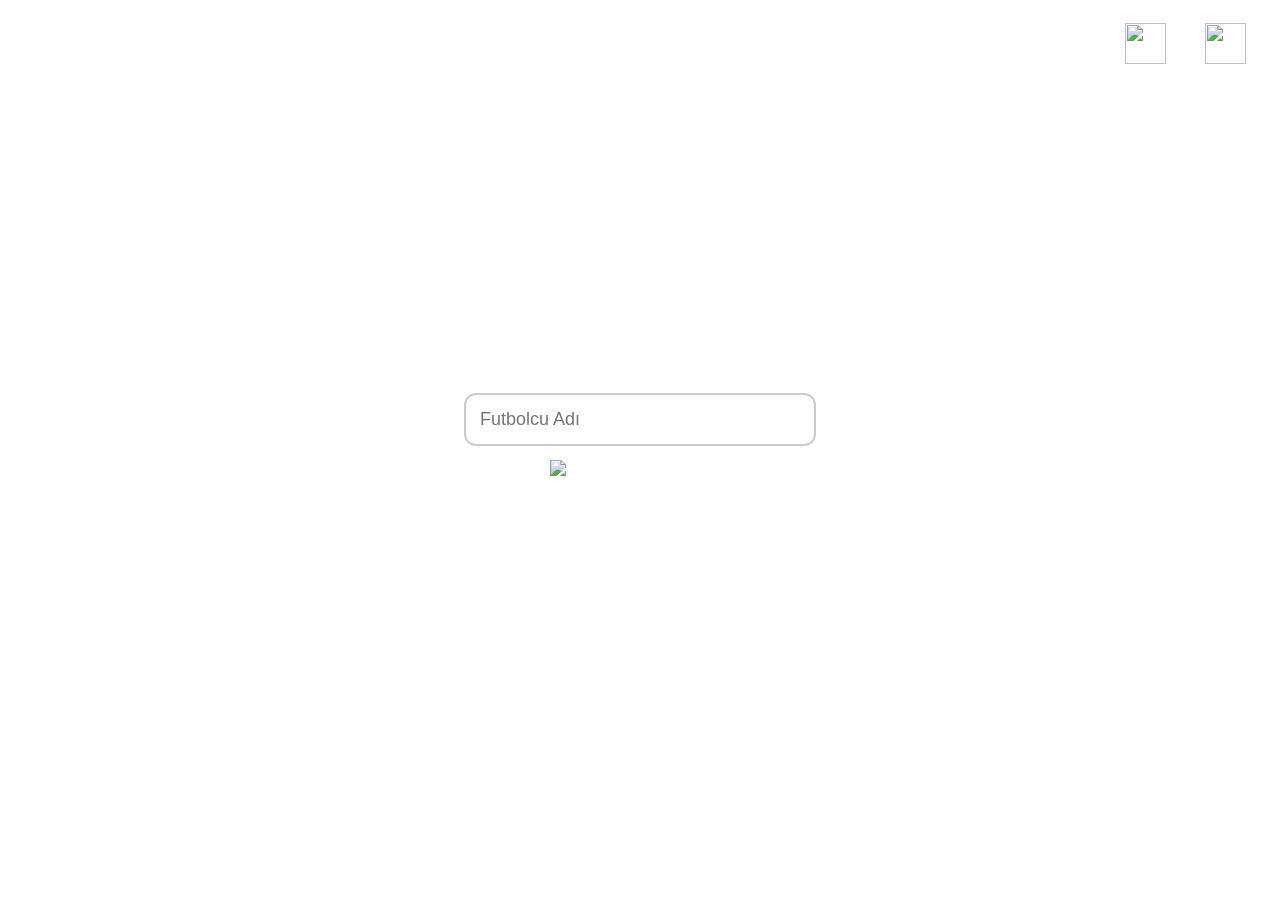
==== index.html @ 6cbde175 "Update index.html" ====
<!doctype html>
<html lang="tr">
<head>
<meta charset="utf-8">
<meta name="viewport" content="width=device-width, initial-scale=1, user-scalable=no">
<title>Futbolcu Ol</title>

<style>
html, body {
  margin: 0;
  width: 100%;
  height: 100%;
  overflow: hidden;
  touch-action: none;
  font-family: system-ui, -apple-system, Segoe UI, Roboto, Arial, sans-serif;
}

body {
  background: url("bg.png") center/cover no-repeat;
}

/* NPC seçimi (sağ üst) */
.npc-select {
  position: fixed;
  top: 14px;
  right: 14px;
  display: flex;
  gap: 10px;
  z-index: 10;
}

.npc {
  width: 64px;
  height: 64px;
  border-radius: 14px;
  background: rgba(255,255,255,0.9);
  display: flex;
  align-items: center;
  justify-content: center;
  cursor: pointer;
  border: 3px solid transparent;
}

.npc.selected {
  border-color: #2ecc71;
}

.npc img {
  width: 80%;
  height: 80%;
  pointer-events: none;
}

/* Orta alan */
.center {
  position: fixed;
  inset: 0;
  display: flex;
  flex-direction: column;
  align-items: center;
  justify-content: center;
  gap: 14px;
}

/* Beyaz input */
.input {
  width: min(320px, 80vw);
  padding: 14px;
  font-size: 18px;
  border-radius: 12px;
  border: 2px solid rgba(0,0,0,0.2);
  background: #fff;
  outline: none;
}

/* Onayla */
.btnImg {
  width: min(180px, 55vw);
  cursor: pointer;
  user-select: none;
}
.btnImg:active { transform: scale(0.97); }

.error {
  font-size: 14px;
  color: #c62828;
  min-height: 18px;
}
</style>
</head>

<body>

<script>
/* 🔒 DAHA ÖNCE FUTBOLCU OLUŞTURULDU MU? */
if (localStorage.getItem("futbolcu_olusturuldu") === "true") {
  window.location.href = "oyun.html";
}
</script>

<!-- NPC SEÇİM -->
<div class="npc-select">
  <div class="npc" data-npc="npc1">
    <img src="npc1.png">
  </div>
  <div class="npc" data-npc="npc2">
    <img src="npc2.png">
  </div>
</div>

<!-- ORTA -->
<div class="center">
  <input id="playerName" class="input" maxlength="15" placeholder="Futbolcu Adı">
  <img id="confirmBtn" class="btnImg" src="onayla.png">
  <div id="err" class="error"></div>
</div>

<script>
const npcs = document.querySelectorAll(".npc");
const input = document.getElementById("playerName");
const btn = document.getElementById("confirmBtn");
const err = document.getElementById("err");

let selectedNpc = null;

/* NPC seç */
npcs.forEach(npc => {
  npc.onclick = () => {
    npcs.forEach(n => n.classList.remove("selected"));
    npc.classList.add("selected");
    selectedNpc = npc.dataset.npc;
  };
});

/* ONAYLA – SADECE 1 KEZ */
btn.onclick = () => {
  err.textContent = "";
  const name = input.value.trim();

  if (!name) {
    err.textContent = "Futbolcu adı boş olamaz";
    return;
  }
  if (!selectedNpc) {
    err.textContent = "Bir futbolcu seçmelisin";
    return;
  }

  // 🔐 KAYDET VE KİLİTLE
  localStorage.setItem("futbolcu_adi", name);
  localStorage.setItem("futbolcu_npc", selectedNpc);
  localStorage.setItem("futbolcu_olusturuldu", "true");

  window.location.href = "oyun.html";
};
</script>

</body>
</html>
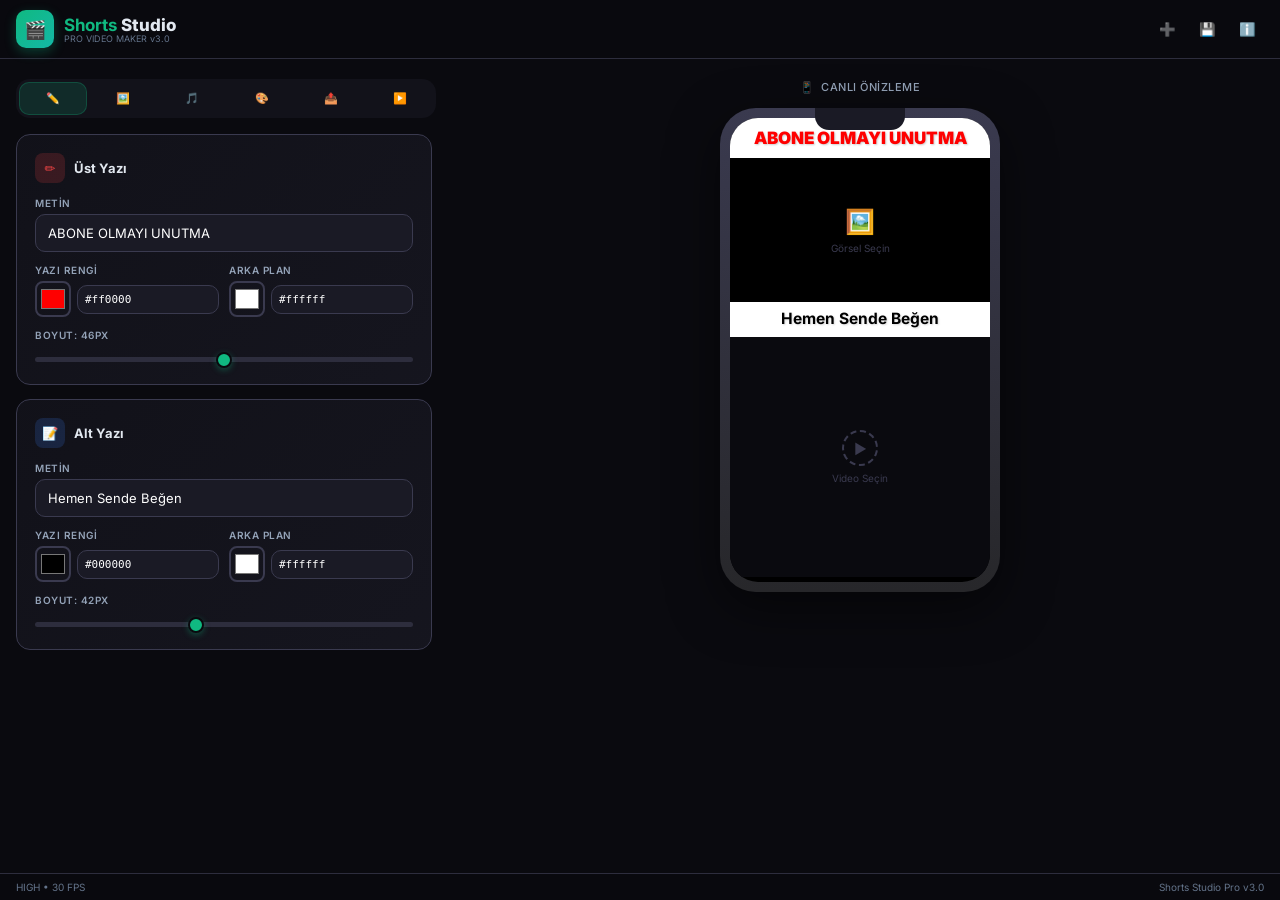
==== commit b64d0727: "Add files via upload" ====
--- a/index.html
+++ b/index.html
@@ -1,160 +1,776 @@
-<!doctype html>
+<!DOCTYPE html>
 <html lang="tr">
 <head>
-<meta charset="utf-8">
-<meta name="viewport" content="width=device-width, initial-scale=1, user-scalable=no">
-<title>Futbolcu Ol</title>
-
+<meta charset="UTF-8">
+<meta name="viewport" content="width=device-width,initial-scale=1.0">
+<title>Shorts Studio Pro</title>
+<link href="https://fonts.googleapis.com/css2?family=Inter:wght@400;500;600;700;800;900&display=swap" rel="stylesheet">
 <style>
-html, body {
-  margin: 0;
-  width: 100%;
-  height: 100%;
-  overflow: hidden;
-  touch-action: none;
-  font-family: system-ui, -apple-system, Segoe UI, Roboto, Arial, sans-serif;
-}
-
-body {
-  background: url("bg.png") center/cover no-repeat;
-}
-
-/* NPC seçimi (sağ üst) */
-.npc-select {
-  position: fixed;
-  top: 14px;
-  right: 14px;
-  display: flex;
-  gap: 10px;
-  z-index: 10;
-}
-
-.npc {
-  width: 64px;
-  height: 64px;
-  border-radius: 14px;
-  background: rgba(255,255,255,0.9);
-  display: flex;
-  align-items: center;
-  justify-content: center;
-  cursor: pointer;
-  border: 3px solid transparent;
-}
-
-.npc.selected {
-  border-color: #2ecc71;
-}
-
-.npc img {
-  width: 80%;
-  height: 80%;
-  pointer-events: none;
-}
-
-/* Orta alan */
-.center {
-  position: fixed;
-  inset: 0;
-  display: flex;
-  flex-direction: column;
-  align-items: center;
-  justify-content: center;
-  gap: 14px;
-}
-
-/* Beyaz input */
-.input {
-  width: min(320px, 80vw);
-  padding: 14px;
-  font-size: 18px;
-  border-radius: 12px;
-  border: 2px solid rgba(0,0,0,0.2);
-  background: #fff;
-  outline: none;
-}
-
-/* Onayla */
-.btnImg {
-  width: min(180px, 55vw);
-  cursor: pointer;
-  user-select: none;
-}
-.btnImg:active { transform: scale(0.97); }
-
-.error {
-  font-size: 14px;
-  color: #c62828;
-  min-height: 18px;
-}
+/* ===== RESET & VARIABLES ===== */
+*{margin:0;padding:0;box-sizing:border-box}
+:root{
+  --d9:#0a0a0f;--d8:#12121a;--d7:#1a1a25;--d6:#22222f;--d5:#2d2d3d;--d4:#3a3a4f;
+  --em:#10b981;--emd:#059669;--rd:#ef4444;--bl:#3b82f6;--pu:#a855f7;--pk:#ec4899;
+  --or:#f97316;--am:#f59e0b;--cy:#06b6d4;--vi:#8b5cf6;
+  --tx:#e2e8f0;--txm:#94a3b8;--txd:#64748b;
+}
+body{font-family:'Inter',system-ui,sans-serif;background:var(--d9);color:var(--tx);min-height:100vh;overflow-x:hidden}
+::-webkit-scrollbar{width:5px}::-webkit-scrollbar-track{background:var(--d8)}::-webkit-scrollbar-thumb{background:var(--d4);border-radius:3px}
+.hidden{display:none!important}
+@keyframes fadeIn{from{opacity:0;transform:translateY(8px)}to{opacity:1;transform:translateY(0)}}
+@keyframes pulse{0%,100%{opacity:1}50%{opacity:.4}}
+@keyframes spin{to{transform:rotate(360deg)}}
+
+/* ===== HEADER ===== */
+.hdr{position:sticky;top:0;z-index:100;background:rgba(10,10,15,.88);backdrop-filter:blur(20px);border-bottom:1px solid var(--d5);padding:10px 16px}
+.hdr-inner{max-width:1400px;margin:0 auto;display:flex;align-items:center;justify-content:space-between}
+.logo{display:flex;align-items:center;gap:10px}
+.logo-ic{width:38px;height:38px;background:linear-gradient(135deg,var(--em),#14b8a6);border-radius:10px;display:flex;align-items:center;justify-content:center;color:#fff;font-size:18px;box-shadow:0 4px 12px rgba(16,185,129,.3)}
+.logo h1{font-size:17px;font-weight:800}.logo h1 b{color:var(--em)}
+.logo p{font-size:9px;color:var(--txd);margin-top:-2px}
+.hdr-acts{display:flex;gap:6px;align-items:center}
+.ib{width:34px;height:34px;border:none;background:0;color:var(--txm);border-radius:8px;cursor:pointer;display:flex;align-items:center;justify-content:center;transition:.2s}
+.ib:hover{background:var(--d6);color:#fff}
+
+/* ===== LAYOUT ===== */
+.main{max-width:1400px;margin:0 auto;padding:20px 16px 60px;display:flex;gap:20px}
+.lpan{width:420px;flex-shrink:0}
+.rpan{flex:1;display:flex;flex-direction:column;align-items:center;position:sticky;top:80px;align-self:flex-start}
+@media(max-width:960px){.main{flex-direction:column}.lpan{width:100%}.rpan{position:static;order:-1}}
+
+/* ===== TABS ===== */
+.tabs{display:flex;gap:3px;padding:3px;background:var(--d8);border-radius:14px;margin-bottom:16px;overflow-x:auto}
+.tbtn{flex:1;min-width:0;padding:9px 6px;background:0;border:none;color:var(--txm);font-size:11px;font-weight:600;border-radius:10px;cursor:pointer;display:flex;align-items:center;justify-content:center;gap:5px;transition:.2s;white-space:nowrap}
+.tbtn:hover{color:#fff;background:rgba(255,255,255,.04)}
+.tbtn.act{background:rgba(16,185,129,.15);color:var(--em);border:1px solid rgba(16,185,129,.25)}
+.tab-c{display:none;animation:fadeIn .25s ease}.tab-c.act{display:block}
+.tabs-wrap{max-height:calc(100vh - 190px);overflow-y:auto;padding-right:4px}
+
+/* ===== CARD ===== */
+.card{background:linear-gradient(135deg,rgba(18,18,26,.92),rgba(26,26,37,.7));border:1px solid var(--d4);border-radius:14px;padding:18px;margin-bottom:14px}
+.card-h{display:flex;align-items:center;gap:9px;margin-bottom:14px}
+.card-h h3{font-size:13px;font-weight:700;flex:1}
+.ci{width:30px;height:30px;border-radius:8px;display:flex;align-items:center;justify-content:center;font-size:13px}
+.ci.rd{background:rgba(239,68,68,.18);color:var(--rd)}.ci.bl{background:rgba(59,130,246,.18);color:var(--bl)}
+.ci.pu{background:rgba(168,85,247,.18);color:var(--pu)}.ci.pk{background:rgba(236,72,153,.18);color:var(--pk)}
+.ci.or{background:rgba(249,115,22,.18);color:var(--or)}.ci.am{background:rgba(245,158,11,.18);color:var(--am)}
+.ci.cy{background:rgba(6,182,212,.18);color:var(--cy)}.ci.em{background:rgba(16,185,129,.18);color:var(--em)}
+.ci.vi{background:rgba(139,92,246,.18);color:var(--vi)}
+
+/* ===== FORM ===== */
+.fg{margin-bottom:12px}.fg:last-child{margin-bottom:0}
+.fg label{display:block;font-size:10px;font-weight:600;color:var(--txm);text-transform:uppercase;letter-spacing:.5px;margin-bottom:5px}
+.fg input[type=text],.fg textarea{width:100%;padding:10px 12px;background:var(--d7);border:1px solid var(--d4);border-radius:10px;color:#fff;font-size:13px;outline:none;transition:.2s;font-family:inherit}
+.fg input[type=text]:focus,.fg textarea:focus{border-color:var(--em);box-shadow:0 0 0 2px rgba(16,185,129,.12)}
+.fg textarea{resize:none;min-height:80px}
+.fr{display:grid;grid-template-columns:1fr 1fr;gap:10px}
+.ci-row{display:flex;gap:6px;align-items:center}
+.ci-row input[type=color]{width:36px;height:36px;border:2px solid var(--d4);border-radius:8px;padding:2px;cursor:pointer;background:0}
+.ci-row input[type=text]{flex:1;padding:7px;font-family:monospace;font-size:11px}
+input[type=range]{width:100%;height:5px;background:var(--d5);border-radius:3px;outline:none;-webkit-appearance:none;cursor:pointer}
+input[type=range]::-webkit-slider-thumb{-webkit-appearance:none;width:16px;height:16px;background:var(--em);border-radius:50%;border:2px solid var(--d9);box-shadow:0 2px 6px rgba(16,185,129,.35)}
+
+/* ===== UPLOAD ===== */
+.upl{width:100%;padding:32px 16px;background:0;border:2px dashed var(--d4);border-radius:12px;cursor:pointer;display:flex;flex-direction:column;align-items:center;gap:8px;color:var(--txm);transition:.2s;font-size:13px}
+.upl:hover{border-color:var(--em);background:rgba(16,185,129,.04)}
+.upl .ui{width:44px;height:44px;background:var(--d6);border-radius:10px;display:flex;align-items:center;justify-content:center;font-size:20px;transition:.2s}
+.upl:hover .ui{background:rgba(16,185,129,.18)}
+.upl span{font-size:11px;color:var(--txd)}
+.fi{display:flex;align-items:center;gap:10px;padding:10px;background:var(--d7);border-radius:10px;margin-bottom:10px}
+.fi-ic{width:38px;height:38px;border-radius:8px;display:flex;align-items:center;justify-content:center;font-size:16px}
+.fi-txt{flex:1;min-width:0}.fi-txt p{font-size:12px;font-weight:500;overflow:hidden;text-overflow:ellipsis;white-space:nowrap}.fi-txt span{font-size:10px;color:var(--txd)}
+.fi-rm{width:26px;height:26px;border:none;background:0;color:var(--txm);border-radius:6px;cursor:pointer;font-size:13px;transition:.2s}
+.fi-rm:hover{background:rgba(239,68,68,.2);color:var(--rd)}
+
+/* ===== BUTTONS ===== */
+.btn{width:100%;padding:13px;border:none;border-radius:12px;font-size:14px;font-weight:700;cursor:pointer;display:flex;align-items:center;justify-content:center;gap:8px;transition:.2s}
+.btn-p{background:linear-gradient(135deg,var(--em),var(--emd));color:#fff;box-shadow:0 4px 16px rgba(16,185,129,.25)}
+.btn-p:hover{transform:translateY(-1px);box-shadow:0 6px 20px rgba(16,185,129,.35)}
+.btn-p:disabled{background:var(--d5);color:var(--txd);box-shadow:none;cursor:not-allowed;transform:none}
+.btn-d{background:linear-gradient(135deg,var(--rd),#dc2626);color:#fff;box-shadow:0 4px 16px rgba(239,68,68,.25);animation:pulse 1.5s infinite}
+.btn-s{background:var(--d6);color:var(--txm);padding:9px}.btn-s:hover{background:var(--d5);color:#fff}
+.btn-sm{padding:5px 10px;background:var(--d6);border:none;border-radius:6px;color:var(--txm);font-size:11px;cursor:pointer;transition:.2s}.btn-sm:hover{background:var(--d5);color:#fff}
+.btn-yt{background:linear-gradient(135deg,#dc2626,#b91c1c);color:#fff}
+.btn-yt:disabled{opacity:.5;cursor:not-allowed}
+.btn-ai{background:linear-gradient(135deg,var(--pu),var(--pk));color:#fff}
+.btn-ai:disabled{opacity:.5;cursor:not-allowed}
+
+/* ===== PRESETS ===== */
+.prgrid{display:grid;grid-template-columns:1fr 1fr;gap:6px;max-height:250px;overflow-y:auto;padding-right:3px}
+.prbtn{padding:10px;background:var(--d7);border:1px solid var(--d4);border-radius:10px;cursor:pointer;text-align:left;transition:.2s}
+.prbtn:hover{border-color:rgba(16,185,129,.35)}
+.prcol{display:flex;gap:5px;margin-bottom:6px}
+.prcol i{display:block;width:14px;height:14px;border-radius:50%;border:1px solid var(--d4)}
+.prbtn p{font-size:11px;color:var(--txm)}
+
+/* ===== TOGGLE ===== */
+.trow{display:flex;align-items:center;justify-content:space-between}
+.trow span{font-size:13px;color:var(--txm)}
+.tbg{display:flex;align-items:center;gap:5px;padding:5px 10px;border:none;border-radius:8px;font-size:11px;font-weight:600;cursor:pointer;transition:.2s}
+.tbg.on{background:rgba(16,185,129,.18);color:var(--em)}.tbg.off{background:rgba(239,68,68,.18);color:var(--rd)}
+
+/* ===== POSITION ===== */
+.posgrid{display:grid;grid-template-columns:1fr 1fr;gap:6px}
+.posbtn{padding:8px;background:var(--d7);border:1px solid var(--d4);border-radius:8px;color:var(--txm);font-size:11px;cursor:pointer;transition:.2s}
+.posbtn:hover{border-color:var(--d4)}.posbtn.act{background:rgba(16,185,129,.12);border-color:rgba(16,185,129,.3);color:var(--em)}
+
+/* ===== QUALITY / FPS ===== */
+.qgrid{display:grid;grid-template-columns:1fr 1fr;gap:7px}
+.qbtn{padding:12px;background:var(--d7);border:2px solid transparent;border-radius:12px;cursor:pointer;text-align:left;transition:.2s}
+.qbtn:hover{border-color:var(--d4)}.qbtn.act{background:rgba(16,185,129,.12);border-color:rgba(16,185,129,.35)}
+.qbtn .em{font-size:18px;display:block;margin-bottom:6px}
+.qbtn strong{display:block;font-size:12px;color:var(--tx)}.qbtn.act strong{color:var(--em)}
+.qbtn small{font-size:10px;color:var(--txd)}
+.fgrid{display:grid;grid-template-columns:repeat(4,1fr);gap:7px}
+.fbtn{padding:10px;background:var(--d7);border:1px solid var(--d4);border-radius:10px;color:var(--txm);font-size:13px;font-weight:700;cursor:pointer;text-align:center;transition:.2s}
+.fbtn:hover{border-color:var(--d4);color:#fff}.fbtn.act{background:rgba(16,185,129,.12);border-color:rgba(16,185,129,.3);color:var(--em)}
+
+/* ===== AUDIO CONTROLS ===== */
+.ainfo{display:flex;align-items:center;gap:10px;padding:10px;background:var(--d7);border-radius:10px;margin-bottom:10px}
+.aic{width:36px;height:36px;background:linear-gradient(135deg,var(--pk),var(--pu));border-radius:8px;display:flex;align-items:center;justify-content:center;font-size:15px}
+.atxt{flex:1;min-width:0}.atxt p{font-size:12px;font-weight:500;overflow:hidden;text-overflow:ellipsis;white-space:nowrap}.atxt span{font-size:10px;color:var(--txd)}
+.aplay{display:flex;align-items:center;gap:10px;margin-bottom:10px}
+.aplbtn{width:36px;height:36px;background:var(--em);border:none;border-radius:50%;color:#fff;font-size:13px;cursor:pointer;display:flex;align-items:center;justify-content:center}
+.aplbtn:hover{background:var(--emd)}
+.aplay input[type=range]{flex:1}
+.aplay .atime{font-size:10px;color:var(--txd);min-width:36px;text-align:right}
+
+/* ===== STATUS ===== */
+.rstatus{padding:14px;border-radius:12px;margin-bottom:14px}
+.rstatus.rec{background:rgba(239,68,68,.08);border:1px solid rgba(239,68,68,.2)}
+.rstatus.done{background:rgba(16,185,129,.08);border:1px solid rgba(16,185,129,.2)}
+.rstatus.proc{background:rgba(245,158,11,.08);border:1px solid rgba(245,158,11,.2)}
+.rstatus.prep{background:rgba(59,130,246,.08);border:1px solid rgba(59,130,246,.2)}
+.sh{display:flex;align-items:center;gap:8px;margin-bottom:8px}
+.sh .dot{width:9px;height:9px;border-radius:50%;animation:pulse 1s infinite}
+.sh h4{font-size:12px;font-weight:700}
+.pbar{height:5px;background:rgba(255,255,255,.08);border-radius:3px;overflow:hidden;margin:8px 0}
+.pbar .fill{height:100%;background:linear-gradient(90deg,var(--rd),var(--or));border-radius:3px;transition:width .3s}
+.ptxt{display:flex;justify-content:space-between;font-size:10px;color:var(--txd)}
+.musbox{background:rgba(236,72,153,.08);border:1px solid rgba(236,72,153,.18);border-radius:12px;padding:14px;margin-bottom:14px;font-size:12px;color:rgba(236,72,153,.8)}
+.musbox strong{color:var(--pk);display:flex;align-items:center;gap:6px;margin-bottom:6px}
+
+/* ===== TAGS ===== */
+.tags-c{display:flex;flex-wrap:wrap;gap:5px;margin-bottom:8px;min-height:28px}
+.tag{display:inline-flex;align-items:center;gap:3px;padding:3px 8px;background:var(--d6);border-radius:5px;font-size:11px;color:var(--txm)}
+.tag button{background:0;border:0;color:var(--txd);cursor:pointer;font-size:13px;padding:0;line-height:1}.tag button:hover{color:var(--rd)}
+.tag-row{display:flex;gap:6px}.tag-row input{flex:1;padding:7px 10px;background:var(--d7);border:1px solid var(--d4);border-radius:8px;color:#fff;font-size:12px;outline:0}.tag-row input:focus{border-color:var(--em)}
+.cc{font-size:9px;color:var(--txd);text-align:right;margin-top:3px}
+
+/* ===== YOUTUBE ===== */
+.chinfo{display:flex;align-items:center;gap:10px;padding:10px;background:var(--d7);border-radius:10px}
+.chinfo img{width:36px;height:36px;border-radius:50%}
+.chinfo .det{flex:1}.chinfo .det p{font-size:12px;font-weight:600}.chinfo .det span{font-size:10px;color:var(--txd)}
+.badge{font-size:9px;padding:2px 7px;border-radius:12px;font-weight:600;background:rgba(168,85,247,.15);color:var(--pu)}
+.lrow{display:flex;justify-content:space-between;align-items:center;margin-bottom:5px}
+.lrow label{margin-bottom:0}
+.cpbtn{font-size:10px;color:var(--txd);background:0;border:0;cursor:pointer;transition:.2s}.cpbtn:hover{color:#fff}
+.vidready{padding:10px;border-radius:10px;margin-bottom:10px;display:flex;align-items:center;gap:7px;font-size:12px}
+.vidready.ok{background:rgba(16,185,129,.08);border:1px solid rgba(16,185,129,.18);color:var(--em)}
+.vidready.no{background:rgba(245,158,11,.08);border:1px solid rgba(245,158,11,.18);color:var(--am)}
+.ytprog{margin-bottom:10px}
+.ytprog .pbar .fill{background:linear-gradient(90deg,#dc2626,var(--or))}
+.ytsuccess{padding:14px;background:rgba(16,185,129,.08);border:1px solid rgba(16,185,129,.18);border-radius:12px;text-align:center;margin-bottom:10px}
+.ytsuccess p{color:var(--em);font-weight:700;margin-bottom:6px}
+.ytsuccess a{color:var(--bl);font-size:12px;text-decoration:none}.ytsuccess a:hover{text-decoration:underline}
+.yterr{padding:10px;background:rgba(239,68,68,.08);border:1px solid rgba(239,68,68,.18);border-radius:10px;text-align:center;color:var(--rd);font-size:12px;margin-bottom:10px}
+
+/* ===== PREVIEW ===== */
+.prev-h{display:flex;align-items:center;gap:7px;color:var(--txm);font-size:11px;font-weight:500;text-transform:uppercase;letter-spacing:.5px;margin-bottom:14px}
+.rec-i{display:flex;align-items:center;gap:5px;padding:3px 9px;background:rgba(239,68,68,.18);border-radius:16px;margin-left:6px}
+.rec-i .rd{width:7px;height:7px;background:var(--rd);border-radius:50%;animation:pulse .8s infinite}
+.rec-i span{font-size:10px;font-weight:700;color:var(--rd)}
+.pf{position:relative;background:linear-gradient(180deg,#3a3a4f,#27272a);border-radius:36px;padding:10px;box-shadow:0 16px 50px rgba(0,0,0,.5)}
+.pn{position:absolute;top:0;left:50%;transform:translateX(-50%);width:90px;height:22px;background:#1a1a25;border-radius:0 0 14px 14px;z-index:10}
+.ps{position:relative;width:260px;height:464px;background:#000;border-radius:28px;overflow:hidden}
+.ptop{width:100%;min-height:38px;padding:10px 8px;background:#fff;color:#f00;font-size:16px;font-weight:900;text-align:center;display:flex;align-items:center;justify-content:center;line-height:1.2;word-break:break-word}
+.pimg{width:100%;height:144px;background:#000;display:flex;flex-direction:column;align-items:center;justify-content:center;gap:6px;color:#3a3a4f;overflow:hidden}
+.pimg img{width:100%;height:100%;object-fit:contain}
+.pimg span{font-size:10px}
+.pbot{width:100%;min-height:32px;padding:8px;background:#fff;color:#000;font-size:14px;font-weight:700;text-align:center;display:flex;align-items:center;justify-content:center;line-height:1.2;word-break:break-word}
+.pvid{width:100%;height:240px;background:#0a0a0f;position:relative;overflow:hidden}
+.pvid video{width:100%;height:100%;object-fit:cover;display:none}.pvid video.vis{display:block}
+.vph{position:absolute;inset:0;display:flex;flex-direction:column;align-items:center;justify-content:center;color:#3a3a4f}
+.vph .circ{width:36px;height:36px;border:2px dashed #3a3a4f;border-radius:50%;display:flex;align-items:center;justify-content:center;font-size:14px;margin-bottom:6px}
+.vph p{font-size:10px}
+.pwm{position:absolute;font-size:9px;font-weight:600;color:rgba(255,255,255,.5);text-shadow:1px 1px 2px rgba(0,0,0,.5);pointer-events:none}
+.abadge{position:absolute;bottom:6px;left:6px;display:flex;align-items:center;gap:3px;padding:3px 7px;background:rgba(0,0,0,.6);border-radius:16px;font-size:8px;color:#ccc}
+
+/* ===== FOOTER ===== */
+.ftr{position:fixed;bottom:0;left:0;right:0;background:rgba(10,10,15,.92);backdrop-filter:blur(10px);border-top:1px solid var(--d5);padding:7px 16px;z-index:100}
+.ftr-c{max-width:1400px;margin:0 auto;display:flex;justify-content:space-between;font-size:10px;color:var(--txd)}
+.ftr-l{display:flex;gap:14px;align-items:center}
+.frec{color:var(--rd);font-weight:700;animation:pulse .8s infinite}
+
+/* ===== TOAST ===== */
+.toast{position:fixed;top:70px;right:16px;padding:12px 18px;background:var(--d8);border:1px solid var(--d4);border-radius:12px;color:#fff;font-size:13px;font-weight:500;box-shadow:0 8px 30px rgba(0,0,0,.5);z-index:1000;animation:fadeIn .25s ease;pointer-events:none}
+
+/* ===== MODAL ===== */
+.modal{position:fixed;inset:0;background:rgba(0,0,0,.7);display:flex;align-items:center;justify-content:center;padding:16px;z-index:1000}
+.modal-c{background:var(--d8);border:1px solid var(--d4);border-radius:18px;padding:28px;max-width:420px;width:100%;animation:fadeIn .25s ease}
+.modal-c h2{font-size:18px;margin-bottom:10px}.modal-c p{color:var(--txm);font-size:13px;margin-bottom:14px}
+.modal-c ul{color:var(--txm);font-size:12px;padding-left:18px;margin-bottom:16px}.modal-c li{margin-bottom:3px}
+
+/* ===== MISC ===== */
+.tip{background:rgba(245,158,11,.08);border:1px solid rgba(245,158,11,.18);border-radius:10px;padding:12px;margin-top:12px;font-size:11px;color:rgba(245,158,11,.75)}
+.tip h4{color:var(--am);margin-bottom:6px;font-size:11px}
+.tip li{margin-bottom:3px}
+.info{background:var(--d7);border-radius:10px;padding:14px;margin-top:14px;font-size:11px;color:var(--txd)}
+.info h4{font-size:10px;font-weight:700;text-transform:uppercase;letter-spacing:.5px;margin-bottom:8px;color:var(--txm)}
+.info li,.info ol li{margin-bottom:3px}
+.info ol{padding-left:16px}
+.warn{font-size:11px;color:rgba(245,158,11,.6);text-align:center;margin-top:10px}
 </style>
 </head>
-
 <body>
 
-<script>
-/* 🔒 DAHA ÖNCE FUTBOLCU OLUŞTURULDU MU? */
-if (localStorage.getItem("futbolcu_olusturuldu") === "true") {
-  window.location.href = "oyun.html";
-}
-</script>
-
-<!-- NPC SEÇİM -->
-<div class="npc-select">
-  <div class="npc" data-npc="npc1">
-    <img src="npc1.png">
+<!-- ===== HEADER ===== -->
+<header class="hdr"><div class="hdr-inner">
+  <div class="logo">
+    <div class="logo-ic">🎬</div>
+    <div><h1><b>Shorts</b> Studio</h1><p>PRO VIDEO MAKER v3.0</p></div>
   </div>
-  <div class="npc" data-npc="npc2">
-    <img src="npc2.png">
+  <div class="hdr-acts">
+    <button class="ib" onclick="if(confirm('Yeni proje?'))location.reload()" title="Yeni">➕</button>
+    <button class="ib" onclick="saveProj()" title="Kaydet">💾</button>
+    <button class="ib" onclick="$('infoModal').classList.remove('hidden')" title="Bilgi">ℹ️</button>
+  </div>
+</div></header>
+
+<!-- ===== MAIN ===== -->
+<main class="main">
+<!-- LEFT PANEL -->
+<div class="lpan">
+  <div class="tabs" id="tabBar"></div>
+  <div class="tabs-wrap">
+    <!-- TEXT TAB -->
+    <div class="tab-c act" id="T-text">
+      <div class="card"><div class="card-h"><div class="ci rd">✏️</div><h3>Üst Yazı</h3></div>
+        <div class="fg"><label>Metin</label><input type="text" id="topText" value="ABONE OLMAYI UNUTMA" oninput="upd()"></div>
+        <div class="fr"><div class="fg"><label>Yazı Rengi</label><div class="ci-row"><input type="color" id="topTC" value="#ff0000" oninput="upd()"><input type="text" id="topTCh" value="#ff0000" oninput="sc('topTC',this.value)"></div></div>
+        <div class="fg"><label>Arka Plan</label><div class="ci-row"><input type="color" id="topBG" value="#ffffff" oninput="upd()"><input type="text" id="topBGh" value="#ffffff" oninput="sc('topBG',this.value)"></div></div></div>
+        <div class="fg"><label>Boyut: <span id="tfsV">46</span>px</label><input type="range" id="tfs" min="20" max="72" value="46" oninput="$('tfsV').textContent=this.value;upd()"></div>
+      </div>
+      <div class="card"><div class="card-h"><div class="ci bl">📝</div><h3>Alt Yazı</h3></div>
+        <div class="fg"><label>Metin</label><input type="text" id="botText" value="Hemen Sende Beğen" oninput="upd()"></div>
+        <div class="fr"><div class="fg"><label>Yazı Rengi</label><div class="ci-row"><input type="color" id="botTC" value="#000000" oninput="upd()"><input type="text" id="botTCh" value="#000000" oninput="sc('botTC',this.value)"></div></div>
+        <div class="fg"><label>Arka Plan</label><div class="ci-row"><input type="color" id="botBG" value="#ffffff" oninput="upd()"><input type="text" id="botBGh" value="#ffffff" oninput="sc('botBG',this.value)"></div></div></div>
+        <div class="fg"><label>Boyut: <span id="bfsV">42</span>px</label><input type="range" id="bfs" min="20" max="72" value="42" oninput="$('bfsV').textContent=this.value;upd()"></div>
+      </div>
+    </div>
+
+    <!-- MEDIA TAB -->
+    <div class="tab-c" id="T-media">
+      <div class="card"><div class="card-h"><div class="ci pu">🖼️</div><h3>Görsel</h3></div>
+        <input type="file" id="imgIn" accept="image/*" onchange="loadImg(this)" style="display:none">
+        <div id="imgArea"><button class="upl" onclick="$('imgIn').click()"><div class="ui">📷</div><p>Görsel Yükle</p><span>PNG, JPG, WEBP</span></button></div>
+        <div id="imgAdj" class="hidden">
+          <div class="fg"><label>Parlaklık: <span id="brV">100</span>%</label><input type="range" id="br" min="20" max="200" value="100" oninput="$('brV').textContent=this.value;upd()"></div>
+          <div class="fg"><label>Kontrast: <span id="crV">100</span>%</label><input type="range" id="cr" min="20" max="200" value="100" oninput="$('crV').textContent=this.value;upd()"></div>
+          <div class="fg"><label>Doygunluk: <span id="saV">100</span>%</label><input type="range" id="sa" min="0" max="200" value="100" oninput="$('saV').textContent=this.value;upd()"></div>
+        </div>
+      </div>
+      <div class="card"><div class="card-h"><div class="ci or">🎬</div><h3>Arka Plan Videosu</h3></div>
+        <input type="file" id="vidIn" accept="video/mp4,video/webm,video/mov" onchange="loadVid(this)" style="display:none">
+        <div id="vidArea"><button class="upl" onclick="$('vidIn').click()"><div class="ui">🎥</div><p>Video Yükle</p><span>MP4, WEBM, MOV</span></button></div>
+      </div>
+    </div>
+
+    <!-- AUDIO TAB -->
+    <div class="tab-c" id="T-audio">
+      <div class="card"><div class="card-h"><div class="ci pk">🎵</div><h3>Arka Plan Müziği</h3></div>
+        <input type="file" id="audIn" accept="audio/*" onchange="loadAud(this)" style="display:none">
+        <div id="audArea"><button class="upl" onclick="$('audIn').click()"><div class="ui">🎶</div><p>Müzik Yükle</p><span>MP3, WAV, OGG</span></button></div>
+        <div id="audCtrl" class="hidden">
+          <div class="ainfo"><div class="aic">🎵</div><div class="atxt"><p id="audName">-</p><span id="audDur">0:00</span></div><button class="fi-rm" onclick="rmAud()">✕</button></div>
+          <div class="aplay"><button class="aplbtn" onclick="togAud()"><span id="audPI">▶</span></button><input type="range" id="audSeek" min="0" max="100" value="0" oninput="seekA(this.value)"><span class="atime" id="audCT">0:00</span></div>
+        </div>
+      </div>
+      <div id="audSet" class="card hidden">
+        <div class="card-h"><div class="ci em">🔊</div><h3>Ses Ayarları</h3></div>
+        <div class="fg"><label>Müzik Sesi: <span id="avV">80</span>%</label><input type="range" id="av" min="0" max="100" value="80" oninput="$('avV').textContent=this.value"></div>
+        <div class="fg"><label>Başlangıç: <span id="asV">0</span>s</label><input type="range" id="as" min="0" max="0" value="0" step="0.5" oninput="$('asV').textContent=this.value"></div>
+        <div class="fg"><label>Fade In: <span id="fiV">0</span>s</label><input type="range" id="fi" min="0" max="5" value="0" step="0.5" oninput="$('fiV').textContent=this.value"></div>
+        <div class="fg"><label>Fade Out: <span id="foV">0</span>s</label><input type="range" id="fo" min="0" max="5" value="0" step="0.5" oninput="$('foV').textContent=this.value"></div>
+      </div>
+      <div class="card"><div class="card-h"><div class="ci bl">🔈</div><h3>Video Sesi</h3></div>
+        <div class="trow"><span>Video sesi</span><button id="vmBtn" class="tbg off" onclick="togVM()"><span id="vmTxt">🔇 Kapalı</span></button></div>
+        <div id="vvCtrl" class="fg hidden" style="margin-top:12px"><label>Ses: <span id="vvV">100</span>%</label><input type="range" id="vv" min="0" max="100" value="100" oninput="$('vvV').textContent=this.value"></div>
+      </div>
+      <div class="tip"><h4>💡 İpuçları</h4><ul style="padding-left:16px"><li>Müzik AudioBuffer ile decode edilir — güvenilir</li><li>Fade in/out yumuşak geçiş sağlar</li></ul></div>
+    </div>
+
+    <!-- STYLE TAB -->
+    <div class="tab-c" id="T-style">
+      <div class="card"><div class="card-h"><div class="ci am">✨</div><h3>Hazır Temalar</h3><button class="btn-sm" onclick="resetSt()">↺ Sıfırla</button></div><div class="prgrid" id="prGrid"></div></div>
+      <div class="card"><div class="card-h"><div class="ci vi">🔤</div><h3>Yazı Efektleri</h3></div>
+        <div class="trow"><span>Gölge Efekti</span><button id="tsBtn" class="tbg on" onclick="togTS()"><span id="tsTxt">Açık</span></button></div>
+      </div>
+      <div class="card"><div class="card-h"><div class="ci cy">💧</div><h3>Filigran</h3></div>
+        <div class="fg"><label>Metin</label><input type="text" id="wm" placeholder="@kanaladi" oninput="upd()"></div>
+        <div class="fg"><label>Konum</label><div class="posgrid">
+          <button class="posbtn" onclick="setWP('top-left')">↖ Sol Üst</button><button class="posbtn" onclick="setWP('top-right')">↗ Sağ Üst</button>
+          <button class="posbtn" onclick="setWP('bottom-left')">↙ Sol Alt</button><button class="posbtn act" onclick="setWP('bottom-right')">↘ Sağ Alt</button>
+        </div></div>
+        <div class="fg"><label>Opaklık: <span id="woV">50</span>%</label><input type="range" id="wo" min="10" max="100" value="50" oninput="$('woV').textContent=this.value;upd()"></div>
+      </div>
+    </div>
+
+    <!-- EXPORT TAB -->
+    <div class="tab-c" id="T-export">
+      <div class="card"><div class="card-h"><div class="ci cy">📺</div><h3>Çözünürlük</h3></div>
+        <div class="qgrid">
+          <button class="qbtn" data-q="low" onclick="setQ('low')"><span class="em">📱</span><strong>360p</strong><small>Hızlı</small></button>
+          <button class="qbtn" data-q="medium" onclick="setQ('medium')"><span class="em">💻</span><strong>540p</strong><small>Dengeli</small></button>
+          <button class="qbtn act" data-q="high" onclick="setQ('high')"><span class="em">🖥️</span><strong>720p HD</strong><small>Yüksek</small></button>
+          <button class="qbtn" data-q="ultra" onclick="setQ('ultra')"><span class="em">🎬</span><strong>1080p</strong><small>En yüksek</small></button>
+        </div>
+      </div>
+      <div class="card"><div class="card-h"><div class="ci vi">⚡</div><h3>FPS</h3></div>
+        <div class="fgrid">
+          <button class="fbtn" data-f="15" onclick="setF(15)">15</button>
+          <button class="fbtn" data-f="24" onclick="setF(24)">24</button>
+          <button class="fbtn act" data-f="30" onclick="setF(30)">30</button>
+          <button class="fbtn" data-f="60" onclick="setF(60)">60</button>
+        </div>
+      </div>
+      <div id="recStat" class="hidden"></div>
+      <div id="musBox" class="musbox hidden"></div>
+      <button id="expBtn" class="btn btn-p" onclick="doRec()">📥 Videoyu Oluştur ve İndir</button>
+      <p id="expWarn" class="warn">⚠️ Önce bir video yükleyin</p>
+      <div class="info"><h4>Bilgi</h4><ul style="padding-left:16px"><li>Video süresi, yüklenen videonun süresi kadardır</li><li>Müzik AudioBuffer ile decode edilir</li></ul></div>
+    </div>
+
+    <!-- YOUTUBE TAB -->
+    <div class="tab-c" id="T-youtube">
+      <div class="card"><div class="card-h"><div class="ci rd">▶️</div><h3>YouTube Hesabı</h3></div>
+        <div id="ytNoLogin"><button class="btn btn-yt" onclick="ytLogin()">🔑 Google ile Giriş Yap</button></div>
+        <div id="ytLogged" class="hidden"><div class="chinfo"><img id="ytThumb" src=""><div class="det"><p id="ytChName">-</p><span id="ytChSubs">-</span></div><button class="fi-rm" onclick="ytLogout()">🚪</button></div></div>
+      </div>
+      <div class="card"><div class="card-h"><div class="ci pu">🤖</div><h3>AI İçerik Oluşturucu</h3><span class="badge">Gemini AI</span></div>
+        <button id="aiBtn" class="btn btn-ai" onclick="aiGen()">✨ Başlık & Etiket Oluştur</button>
+        <p id="aiWarn" class="warn">⚠️ Metin ekleyin</p>
+      </div>
+      <div id="cEditor" class="card hidden">
+        <div class="card-h"><div class="ci em">📝</div><h3>Video Bilgileri</h3></div>
+        <div class="fg"><div class="lrow"><label>Başlık</label><button class="cpbtn" onclick="navigator.clipboard.writeText($('ytTitle').value);toast('📋 Kopyalandı')">📋</button></div><input type="text" id="ytTitle" maxlength="100" oninput="$('ytTitleC').textContent=this.value.length"><span class="cc"><span id="ytTitleC">0</span>/100</span></div>
+        <div class="fg"><div class="lrow"><label>Açıklama</label><button class="cpbtn" onclick="navigator.clipboard.writeText($('ytDesc').value);toast('📋 Kopyalandı')">📋</button></div><textarea id="ytDesc" rows="3" maxlength="5000" oninput="$('ytDescC').textContent=this.value.length"></textarea><span class="cc"><span id="ytDescC">0</span>/5000</span></div>
+        <div class="fg"><label>Etiketler</label><div id="tagsC" class="tags-c"></div><div class="tag-row"><input type="text" id="newTag" placeholder="Yeni etiket..." onkeydown="if(event.key==='Enter'){event.preventDefault();addTag()}"><button class="btn-sm" onclick="addTag()">Ekle</button></div></div>
+        <button class="btn btn-s" onclick="aiGen()">↻ Yeniden Oluştur</button>
+      </div>
+      <div id="ytUpSec" class="card hidden">
+        <div class="card-h"><div class="ci rd">📤</div><h3>YouTube'a Yükle</h3></div>
+        <div id="vidReady" class="vidready no">⚠️ Önce video oluşturun</div>
+        <div id="ytProg" class="ytprog hidden"></div>
+        <button id="ytUpBtn" class="btn btn-yt" onclick="ytUpload()" disabled>▶️ YouTube'a Yükle</button>
+      </div>
+      <div class="info"><h4>Nasıl Çalışır?</h4><ol><li>Google ile giriş yapın</li><li>AI ile başlık/etiket oluşturun</li><li>Video oluşturup YouTube'a yükleyin</li></ol></div>
+    </div>
   </div>
 </div>
 
-<!-- ORTA -->
-<div class="center">
-  <input id="playerName" class="input" maxlength="15" placeholder="Futbolcu Adı">
-  <img id="confirmBtn" class="btnImg" src="onayla.png">
-  <div id="err" class="error"></div>
+<!-- RIGHT PANEL -->
+<div class="rpan">
+  <div class="prev-h">📱 <span>Canlı Önizleme</span><span id="recBadge" class="rec-i hidden"><span class="rd"></span><span>REC</span></span></div>
+  <div class="pf"><div class="pn"></div><div class="ps">
+    <div id="pTop" class="ptop">ABONE OLMAYI UNUTMA</div>
+    <div id="pImg" class="pimg"><span style="font-size:24px">🖼️</span><span>Görsel Seçin</span></div>
+    <div id="pBot" class="pbot">Hemen Sende Beğen</div>
+    <div class="pvid"><div class="vph" id="vidPH"><div class="circ">▶</div><p>Video Seçin</p></div><video id="vidEl" muted loop playsinline></video></div>
+    <div id="pWM" class="pwm hidden" style="bottom:6px;right:10px"></div>
+    <div id="pABadge" class="abadge hidden">🎵 <span id="pAName">-</span></div>
+  </div></div>
 </div>
+</main>
+
+<!-- FOOTER -->
+<footer class="ftr"><div class="ftr-c">
+  <div class="ftr-l"><span id="ftrQ">HIGH • 30 FPS</span><span id="ftrA" class="hidden">🎵 Müzik</span><span id="ftrR" class="frec hidden">● KAYDEDİLİYOR</span></div>
+  <span>Shorts Studio Pro v3.0</span>
+</div></footer>
+
+<!-- HIDDEN -->
+<canvas id="cvs" width="720" height="1280" style="display:none"></canvas>
+<img id="hImg" crossorigin="anonymous" style="display:none">
+<audio id="audEl" preload="auto" style="display:none"></audio>
+
+<!-- TOAST -->
+<div id="toastEl" class="toast hidden"></div>
+
+<!-- INFO MODAL -->
+<div id="infoModal" class="modal hidden" onclick="if(event.target===this)this.classList.add('hidden')">
+  <div class="modal-c">
+    <h2>📹 Shorts Studio Pro</h2>
+    <p>YouTube Shorts, TikTok ve Instagram Reels için dikey videolar oluşturun.</p>
+    <ul><li>Metin, görsel, video, müzik</li><li>12 hazır tema</li><li>Gemini AI başlık/etiket</li><li>YouTube'a yükleme</li><li>Müzikli video kaydı (AudioBuffer)</li></ul>
+    <button class="btn btn-p" onclick="$('infoModal').classList.add('hidden')">Anladım</button>
+  </div>
+</div>
 
 <script>
-const npcs = document.querySelectorAll(".npc");
-const input = document.getElementById("playerName");
-const btn = document.getElementById("confirmBtn");
-const err = document.getElementById("err");
-
-let selectedNpc = null;
-
-/* NPC seç */
-npcs.forEach(npc => {
-  npc.onclick = () => {
-    npcs.forEach(n => n.classList.remove("selected"));
-    npc.classList.add("selected");
-    selectedNpc = npc.dataset.npc;
-  };
+/* ===== HELPERS ===== */
+const $=id=>document.getElementById(id);
+const fmt=s=>{if(!isFinite(s))return'0:00';const m=Math.floor(s/60),ss=Math.floor(s%60);return m+':'+String(ss).padStart(2,'0')};
+let toastTimer;
+function toast(m){const t=$('toastEl');t.textContent=m;t.classList.remove('hidden');clearTimeout(toastTimer);toastTimer=setTimeout(()=>t.classList.add('hidden'),2500)}
+function sc(id,v){if(/^#[0-9A-Fa-f]{6}$/.test(v)){$(id).value=v;upd()}}
+
+/* ===== STATE ===== */
+let S={
+  q:'high',fps:30,wp:'bottom-right',ts:true,vm:true,
+  imgSrc:null,vidSrc:null,audSrc:null,audName:'',audDur:0,
+  rec:false,blob:null,ytToken:null,ytExp:0,tags:[]
+};
+const GEMINI_KEY='AIzaSyAQ-Ab8RN6La__MkRhTHWcgB_cGuPsJD0NHsTNJCIf8dWvhyZmY8-Q';
+const YT_CID='319737583897-gag7c4o0jrhlnsc3jr5ld9hshb6rmso8.apps.googleusercontent.com';
+const QM={low:{w:360,h:640},medium:{w:540,h:960},high:{w:720,h:1280},ultra:{w:1080,h:1920}};
+const BPS={low:1500000,medium:3000000,high:6000000,ultra:12000000};
+const PRESETS=[
+  {n:'🔴 YouTube Klasik',a:'#ff0000',b:'#ffffff',c:'#000000',d:'#ffffff'},
+  {n:'🌙 Gece Modu',a:'#60a5fa',b:'#1e293b',c:'#a5b4fc',d:'#1e293b'},
+  {n:'🔥 Ateş',a:'#ffffff',b:'#dc2626',c:'#ffffff',d:'#ea580c'},
+  {n:'💚 Yeşil Enerji',a:'#ffffff',b:'#059669',c:'#ffffff',d:'#10b981'},
+  {n:'💜 Mor Rüya',a:'#ffffff',b:'#7c3aed',c:'#ffffff',d:'#a855f7'},
+  {n:'⚡ Elektrik',a:'#fbbf24',b:'#1f2937',c:'#34d399',d:'#1f2937'},
+  {n:'🌸 Sakura',a:'#be185d',b:'#fce7f3',c:'#9d174d',d:'#fbcfe8'},
+  {n:'🌊 Okyanus',a:'#ffffff',b:'#0369a1',c:'#ffffff',d:'#0284c7'},
+  {n:'🖤 Karanlık',a:'#ffffff',b:'#18181b',c:'#a1a1aa',d:'#27272a'},
+  {n:'💛 Güneş',a:'#713f12',b:'#fef08a',c:'#854d0e',d:'#fde047'},
+  {n:'🩵 Turkuaz',a:'#ffffff',b:'#0891b2',c:'#ffffff',d:'#06b6d4'},
+  {n:'🩷 Neon',a:'#f0abfc',b:'#0f0f23',c:'#67e8f9',d:'#0f0f23'},
+];
+
+/* ===== INIT ===== */
+document.addEventListener('DOMContentLoaded',()=>{
+  // Tabs
+  const tabs=[['text','✏️','Metin'],['media','🖼️','Medya'],['audio','🎵','Ses'],['style','🎨','Stil'],['export','📤','Dışa Aktar'],['youtube','▶️','YouTube']];
+  $('tabBar').innerHTML=tabs.map(([id,ic,lb],i)=>`<button class="tbtn${i===0?' act':''}" data-t="${id}" onclick="swTab('${id}')">${ic} <span style="display:none;@media(min-width:500px){display:inline}">${lb}</span></button>`).join('');
+  // Presets
+  $('prGrid').innerHTML=PRESETS.map((p,i)=>`<button class="prbtn" onclick="apPr(${i})"><div class="prcol"><i style="background:${p.b}"></i><i style="background:${p.a}"></i></div><p>${p.n}</p></button>`).join('');
+  // YT auth check
+  const tk=localStorage.getItem('yt_tk'),ex=localStorage.getItem('yt_ex');
+  if(tk&&ex&&Date.now()<+ex){S.ytToken=tk;S.ytExp=+ex;ytLoadCh()}
+  upd();chkVid();
 });
 
-/* ONAYLA – SADECE 1 KEZ */
-btn.onclick = () => {
-  err.textContent = "";
-  const name = input.value.trim();
-
-  if (!name) {
-    err.textContent = "Futbolcu adı boş olamaz";
-    return;
+/* ===== TABS ===== */
+function swTab(id){
+  document.querySelectorAll('.tbtn').forEach(b=>b.classList.toggle('act',b.dataset.t===id));
+  document.querySelectorAll('.tab-c').forEach(c=>c.classList.toggle('act',c.id==='T-'+id));
+  if(id==='export'){chkVid();updMusBox()}
+  if(id==='youtube'){chkVidReady();$('aiWarn').classList.toggle('hidden',!!$('topText').value)}
+}
+
+/* ===== PREVIEW ===== */
+function upd(){
+  const pt=$('pTop'),pb=$('pBot'),tt=$('topText').value,bt=$('botText').value;
+  pt.textContent=tt.toUpperCase()||'ÜST YAZI';
+  pt.style.cssText=`background:${$('topBG').value};color:${$('topTC').value};font-size:${Math.max(+$('tfs').value*.37,10)}px;text-shadow:${S.ts?'1px 1px 2px rgba(0,0,0,.2)':'none'}`;
+  pb.textContent=bt||'ALT YAZI';
+  pb.style.cssText=`background:${$('botBG').value};color:${$('botTC').value};font-size:${Math.max(+$('bfs').value*.37,10)}px;text-shadow:${S.ts?'1px 1px 2px rgba(0,0,0,.15)':'none'}`;
+  // hex sync
+  $('topTCh').value=$('topTC').value;$('topBGh').value=$('topBG').value;
+  $('botTCh').value=$('botTC').value;$('botBGh').value=$('botBG').value;
+  // image filter
+  const img=$('pImg').querySelector('img');
+  if(img)img.style.filter=`brightness(${$('br').value}%) contrast(${$('cr').value}%) saturate(${$('sa').value}%)`;
+  // watermark
+  const wt=$('wm').value,pw=$('pWM');
+  if(wt){pw.textContent=wt;pw.style.opacity=+$('wo').value/100;pw.className='pwm '+S.wp;pw.classList.remove('hidden')}
+  else pw.classList.add('hidden');
+}
+
+/* ===== MEDIA ===== */
+function loadImg(inp){
+  const f=inp.files[0];if(!f)return;
+  const r=new FileReader();
+  r.onload=e=>{
+    S.imgSrc=e.target.result;
+    $('hImg').src=S.imgSrc;
+    $('pImg').innerHTML=`<img src="${S.imgSrc}">`;
+    $('imgArea').innerHTML=`<div class="fi"><div class="fi-ic" style="background:rgba(168,85,247,.18)">🖼️</div><div class="fi-txt"><p>${f.name}</p><span>Yüklendi</span></div><button class="fi-rm" onclick="rmImg()">✕</button></div><button class="btn btn-s" onclick="$('imgIn').click()">↑ Değiştir</button>`;
+    $('imgAdj').classList.remove('hidden');
+    upd();
+  };r.readAsDataURL(f);
+}
+function rmImg(){
+  S.imgSrc=null;$('imgIn').value='';$('hImg').src='';
+  $('pImg').innerHTML='<span style="font-size:24px">🖼️</span><span>Görsel Seçin</span>';
+  $('imgArea').innerHTML='<button class="upl" onclick="$(\'imgIn\').click()"><div class="ui">📷</div><p>Görsel Yükle</p><span>PNG, JPG, WEBP</span></button>';
+  $('imgAdj').classList.add('hidden');
+}
+function loadVid(inp){
+  const f=inp.files[0];if(!f)return;
+  S.vidSrc=URL.createObjectURL(f);
+  const v=$('vidEl');v.src=S.vidSrc;v.classList.add('vis');v.load();v.play().catch(()=>{});
+  $('vidPH').style.display='none';
+  $('vidArea').innerHTML=`<div class="fi"><div class="fi-ic" style="background:rgba(249,115,22,.18)">🎬</div><div class="fi-txt"><p>${f.name}</p><span>Yüklendi</span></div><button class="fi-rm" onclick="rmVid()">✕</button></div><button class="btn btn-s" onclick="$('vidIn').click()">↑ Değiştir</button>`;
+  chkVid();toast('✓ Video yüklendi');
+}
+function rmVid(){
+  if(S.vidSrc)URL.revokeObjectURL(S.vidSrc);S.vidSrc=null;$('vidIn').value='';
+  const v=$('vidEl');v.src='';v.classList.remove('vis');$('vidPH').style.display='flex';
+  $('vidArea').innerHTML='<button class="upl" onclick="$(\'vidIn\').click()"><div class="ui">🎥</div><p>Video Yükle</p><span>MP4, WEBM, MOV</span></button>';
+  chkVid();
+}
+function loadAud(inp){
+  const f=inp.files[0];if(!f)return;
+  S.audSrc=URL.createObjectURL(f);S.audName=f.name;
+  const a=$('audEl');a.src=S.audSrc;a.load();
+  a.onloadedmetadata=()=>{S.audDur=a.duration;$('audDur').textContent=fmt(a.duration);$('as').max=Math.max(0,a.duration-1)};
+  $('audName').textContent=f.name;
+  $('audArea').classList.add('hidden');$('audCtrl').classList.remove('hidden');$('audSet').classList.remove('hidden');
+  $('pABadge').classList.remove('hidden');$('pAName').textContent=f.name.slice(0,12)+(f.name.length>12?'…':'');
+  $('ftrA').classList.remove('hidden');
+  toast('🎵 Müzik yüklendi');
+}
+function rmAud(){
+  if(S.audSrc)URL.revokeObjectURL(S.audSrc);S.audSrc=null;S.audName='';S.audDur=0;
+  const a=$('audEl');a.pause();a.src='';$('audIn').value='';
+  $('audArea').classList.remove('hidden');$('audCtrl').classList.add('hidden');$('audSet').classList.add('hidden');
+  $('pABadge').classList.add('hidden');$('ftrA').classList.add('hidden');$('audPI').textContent='▶';
+}
+let audPlay=false;
+function togAud(){const a=$('audEl');if(audPlay){a.pause();$('audPI').textContent='▶'}else{a.play();$('audPI').textContent='⏸'}audPlay=!audPlay}
+$('audEl').addEventListener('timeupdate',function(){$('audSeek').value=(this.currentTime/this.duration)*100;$('audCT').textContent=fmt(this.currentTime)});
+$('audEl').addEventListener('ended',()=>{audPlay=false;$('audPI').textContent='▶'});
+function seekA(v){const a=$('audEl');if(a.duration)a.currentTime=(v/100)*a.duration}
+
+/* ===== STYLE ===== */
+function apPr(i){const p=PRESETS[i];$('topTC').value=p.a;$('topBG').value=p.b;$('botTC').value=p.c;$('botBG').value=p.d;upd();toast('✓ '+p.n)}
+function resetSt(){$('topTC').value='#ff0000';$('topBG').value='#ffffff';$('tfs').value=46;$('tfsV').textContent='46';$('botTC').value='#000000';$('botBG').value='#ffffff';$('bfs').value=42;$('bfsV').textContent='42';$('br').value=100;$('brV').textContent='100';$('cr').value=100;$('crV').textContent='100';$('sa').value=100;$('saV').textContent='100';upd();toast('↺ Sıfırlandı')}
+function togTS(){S.ts=!S.ts;const b=$('tsBtn');b.className='tbg '+(S.ts?'on':'off');$('tsTxt').textContent=S.ts?'Açık':'Kapalı';upd()}
+function setWP(p){S.wp=p;document.querySelectorAll('.posbtn').forEach(b=>b.classList.toggle('act',b.textContent.includes(p==='top-left'?'Sol Üst':p==='top-right'?'Sağ Üst':p==='bottom-left'?'Sol Alt':'Sağ Alt')));upd()}
+function togVM(){S.vm=!S.vm;$('vmBtn').className='tbg '+(S.vm?'off':'on');$('vmTxt').textContent=S.vm?'🔇 Kapalı':'🔊 Açık';$('vvCtrl').classList.toggle('hidden',S.vm)}
+
+/* ===== EXPORT ===== */
+function setQ(q){S.q=q;document.querySelectorAll('.qbtn').forEach(b=>b.classList.toggle('act',b.dataset.q===q));updFtr()}
+function setF(f){S.fps=f;document.querySelectorAll('.fbtn').forEach(b=>b.classList.toggle('act',+b.dataset.f===f));updFtr()}
+function updFtr(){$('ftrQ').textContent=S.q.toUpperCase()+' • '+S.fps+' FPS'}
+function chkVid(){const ok=!!S.vidSrc;$('expBtn').disabled=!ok;$('expWarn').classList.toggle('hidden',ok)}
+function updMusBox(){const b=$('musBox');if(S.audSrc){b.classList.remove('hidden');b.innerHTML=`<strong>🎵 Müzik Dahil Edilecek</strong><p>• ${S.audName}</p><p>• Ses: %${$('av').value} | Başlangıç: ${$('as').value}s</p>${+$('fi').value>0?`<p>• Fade In: ${$('fi').value}s</p>`:''}${+$('fo').value>0?`<p>• Fade Out: ${$('fo').value}s</p>`:''}`}else b.classList.add('hidden')}
+
+/* ===== RECORDING ===== */
+let mRec,rChunks=[],animId,aCx,bSrc;
+
+async function doRec(){
+  if(S.rec){stopRec();return}
+  const vid=$('vidEl'),cvs=$('cvs');
+  if(!S.vidSrc||!vid.duration){toast('⚠️ Önce video yükleyin');return}
+
+  S.rec=true;rChunks=[];
+  const r=QM[S.q];cvs.width=r.w;cvs.height=r.h;
+  vid.loop=false;vid.currentTime=0;
+
+  showRecUI('prep');
+
+  try{
+    aCx=new AudioContext();
+    const dest=aCx.createMediaStreamDestination();
+    let hasA=false;const dur=vid.duration;
+
+    // music
+    if(S.audSrc){
+      try{
+        const res=await fetch(S.audSrc);const ab=await res.arrayBuffer();const buf=await aCx.decodeAudioData(ab);
+        bSrc=aCx.createBufferSource();bSrc.buffer=buf;
+        const g=aCx.createGain();const vol=+$('av').value/100;
+        const fIn=+$('fi').value,fOut=+$('fo').value,off=+$('as').value;
+        if(fIn>0){g.gain.setValueAtTime(.0001,aCx.currentTime);g.gain.linearRampToValueAtTime(vol,aCx.currentTime+fIn)}else g.gain.setValueAtTime(vol,aCx.currentTime);
+        if(fOut>0){const fs=Math.max(0,dur-fOut);g.gain.setValueAtTime(vol,aCx.currentTime+fs);g.gain.linearRampToValueAtTime(.0001,aCx.currentTime+dur)}
+        bSrc.connect(g);g.connect(dest);g.connect(aCx.destination);
+        const md=Math.min(dur,buf.duration-off);bSrc.start(0,off,md>0?md:undefined);hasA=true;
+      }catch(e){console.warn('Music err:',e)}
+    }
+    // vid audio
+    if(!S.vm){try{vid.muted=false;vid.volume=+$('vv').value/100;
+      const vs=vid.captureStream?vid.captureStream():vid.mozCaptureStream?vid.mozCaptureStream():null;
+      if(vs){const at=vs.getAudioTracks();if(at.length){const ms=aCx.createMediaStreamSource(new MediaStream(at));const g=aCx.createGain();g.gain.value=vid.volume;ms.connect(g);g.connect(dest);hasA=true}}
+    }catch(e){console.warn('Vid audio err:',e)}}else vid.muted=true;
+
+    if(!hasA){const o=aCx.createOscillator(),g=aCx.createGain();g.gain.value=0;o.connect(g);g.connect(dest);o.start()}
+
+    const cs=cvs.captureStream(S.fps),combo=new MediaStream();
+    cs.getVideoTracks().forEach(t=>combo.addTrack(t));
+    dest.stream.getAudioTracks().forEach(t=>combo.addTrack(t));
+
+    let mime='video/webm';
+    for(const t of['video/webm;codecs=vp9,opus','video/webm;codecs=vp8,opus','video/webm'])if(MediaRecorder.isTypeSupported(t)){mime=t;break}
+
+    mRec=new MediaRecorder(combo,{mimeType:mime,videoBitsPerSecond:BPS[S.q],audioBitsPerSecond:128000});
+    mRec.ondataavailable=e=>{if(e.data.size>0)rChunks.push(e.data)};
+    mRec.onstop=()=>{
+      S.rec=false;try{bSrc?.stop()}catch{}try{aCx?.close()}catch{};bSrc=null;aCx=null;
+      showRecUI('proc');
+      setTimeout(()=>{
+        const blob=new Blob(rChunks,{type:mime});S.blob=blob;
+        const u=URL.createObjectURL(blob),a=document.createElement('a');a.href=u;a.download=`shorts_${Date.now()}.webm`;document.body.appendChild(a);a.click();document.body.removeChild(a);
+        setTimeout(()=>URL.revokeObjectURL(u),60000);
+        showRecUI('done');vid.loop=true;vid.muted=true;vid.currentTime=0;vid.play().catch(()=>{});
+        toast('✅ Video oluşturuldu!');
+      },200);
+    };
+    mRec.onerror=()=>{S.rec=false;try{bSrc?.stop()}catch{}try{aCx?.close()}catch{};showRecUI('err')};
+
+    await vid.play();mRec.start(100);showRecUI('rec');drawFrame();
+  }catch(e){S.rec=false;try{bSrc?.stop()}catch{}try{aCx?.close()}catch{};showRecUI('err');toast('❌ '+e.message)}
+}
+
+function stopRec(){
+  S.rec=false;if(animId)cancelAnimationFrame(animId);
+  try{bSrc?.stop()}catch{};
+  if(mRec&&mRec.state!=='inactive')mRec.stop();
+  const v=$('vidEl');v.muted=true;v.pause();
+}
+
+$('vidEl').addEventListener('ended',()=>{if(S.rec)stopRec()});
+
+function drawFrame(){
+  if(!S.rec)return;
+  const cvs=$('cvs'),vid=$('vidEl'),img=$('hImg'),c=cvs.getContext('2d');
+  const w=cvs.width,h=cvs.height,s=w/720;
+  c.fillStyle='#000';c.fillRect(0,0,w,h);
+  const tH=Math.round(h*.102),iH=Math.round(h*.39),bH=Math.round(h*.086),vY=tH+iH+bH,vH=h-vY;
+
+  // top
+  c.fillStyle=$('topBG').value;c.fillRect(0,0,w,tH);
+  const tFs=Math.round(+$('tfs').value*s);
+  c.fillStyle=$('topTC').value;c.font=`900 ${tFs}px "Segoe UI",Arial,sans-serif`;c.textAlign='center';c.textBaseline='middle';
+  if(S.ts){c.shadowColor='rgba(0,0,0,.3)';c.shadowBlur=4*s;c.shadowOffsetX=2*s;c.shadowOffsetY=2*s}
+  const words=$('topText').value.toUpperCase().split(' ');let ln='';const lns=[];
+  for(const wd of words){const t=ln+wd+' ';if(c.measureText(t).width>w-40*s&&ln){lns.push(ln.trim());ln=wd+' '}else ln=t}
+  lns.push(ln.trim());const lh=tFs*1.15,sy=(tH-lns.length*lh)/2+lh/2;
+  lns.forEach((l,i)=>c.fillText(l,w/2,sy+i*lh));
+  c.shadowColor='transparent';c.shadowBlur=0;c.shadowOffsetX=0;c.shadowOffsetY=0;
+
+  // img
+  if(img.src&&img.naturalWidth>0){
+    c.save();c.filter=`brightness(${$('br').value}%) contrast(${$('cr').value}%) saturate(${$('sa').value}%)`;
+    const ia=img.naturalWidth/img.naturalHeight,aa=w/iH;
+    let dw=w,dh=iH,dx=0,dy=tH;
+    if(ia>aa){dh=w/ia;dy=tH+(iH-dh)/2}else{dw=iH*ia;dx=(w-dw)/2}
+    c.drawImage(img,dx,dy,dw,dh);c.restore();
+  }else{c.fillStyle='#1a1a25';c.fillRect(0,tH,w,iH)}
+
+  // bot
+  const bY=tH+iH;c.fillStyle=$('botBG').value;c.fillRect(0,bY,w,bH);
+  const bFs=Math.round(+$('bfs').value*s);
+  c.fillStyle=$('botTC').value;c.font=`bold ${bFs}px "Segoe UI",Arial,sans-serif`;c.textAlign='center';c.textBaseline='middle';
+  if(S.ts){c.shadowColor='rgba(0,0,0,.2)';c.shadowBlur=3*s;c.shadowOffsetX=s;c.shadowOffsetY=s}
+  c.fillText($('botText').value,w/2,bY+bH/2);c.shadowColor='transparent';c.shadowBlur=0;c.shadowOffsetX=0;c.shadowOffsetY=0;
+
+  // vid
+  if(vid.readyState>=2){const va=vid.videoWidth/vid.videoHeight,ea=w/vH;let vw=w,vh=vH,vx=0,vy=vY;
+    if(va>ea){vh=w/va;vy=vY+(vH-vh)/2}else{vw=vH*va;vx=(w-vw)/2}
+    c.drawImage(vid,vx,vy,vw,vh)}else{c.fillStyle='#0a0a0f';c.fillRect(0,vY,w,vH)}
+
+  // wm
+  const wt=$('wm').value;
+  if(wt){c.save();const wf=Math.round(24*s);c.font=`600 ${wf}px "Segoe UI",Arial,sans-serif`;c.fillStyle=`rgba(255,255,255,${+$('wo').value/100})`;c.textAlign='left';c.textBaseline='alphabetic';
+    const ww=c.measureText(wt).width,p=20*s;let wx=p,wy=p+wf;
+    if(S.wp==='top-right')wx=w-ww-p;if(S.wp==='bottom-left')wy=h-p;if(S.wp==='bottom-right'){wx=w-ww-p;wy=h-p}
+    c.shadowColor='rgba(0,0,0,.5)';c.shadowBlur=4;c.fillText(wt,wx,wy);c.restore()}
+
+  // progress
+  const pct=(vid.currentTime/vid.duration)*100;
+  const pe=$('recProg');if(pe)pe.style.width=pct+'%';
+  const pt=$('recTime');if(pt)pt.textContent=fmt(vid.currentTime)+' / '+fmt(vid.duration);
+  const pp=$('recPct');if(pp)pp.textContent='%'+Math.round(pct);
+  animId=requestAnimationFrame(drawFrame);
+}
+
+function showRecUI(st){
+  const rs=$('recStat'),eb=$('expBtn'),rb=$('recBadge'),fr=$('ftrR');
+  rs.classList.remove('hidden','rec','done','proc','prep');
+  switch(st){
+    case'prep':rs.classList.add('prep');rs.innerHTML='<div class="sh"><div class="dot" style="background:var(--bl)"></div><h4 style="color:var(--bl)">Hazırlanıyor...</h4></div><p style="font-size:11px;color:var(--txd)">Ses kaynakları ayarlanıyor</p>';eb.disabled=true;eb.textContent='⏳ Hazırlanıyor...';break;
+    case'rec':rs.classList.add('rec');rs.innerHTML='<div class="sh"><div class="dot" style="background:var(--rd)"></div><h4 style="color:var(--rd)">Kaydediliyor...</h4></div><div class="pbar"><div class="fill" id="recProg" style="width:0%"></div></div><div class="ptxt"><span id="recTime">0:00</span><span id="recPct">%0</span></div>';eb.className='btn btn-d';eb.innerHTML='⏹ Kaydı Durdur';eb.disabled=false;rb.classList.remove('hidden');fr.classList.remove('hidden');break;
+    case'proc':rs.classList.add('proc');rs.innerHTML='<div class="sh"><div class="dot" style="background:var(--am)"></div><h4 style="color:var(--am)">İşleniyor...</h4></div>';eb.disabled=true;eb.textContent='⏳ İşleniyor...';eb.className='btn btn-p';rb.classList.add('hidden');fr.classList.add('hidden');break;
+    case'done':rs.classList.add('done');rs.innerHTML='<div class="sh"><h4 style="color:var(--em)">✓ Tamamlandı!</h4></div><p style="font-size:11px;color:var(--txd)">Video indirildi</p>';eb.disabled=false;eb.className='btn btn-p';eb.innerHTML='📥 Videoyu Oluştur ve İndir';rb.classList.add('hidden');fr.classList.add('hidden');break;
+    case'err':rs.innerHTML='<div class="sh"><h4 style="color:var(--rd)">❌ Hata</h4></div>';rs.style.background='rgba(239,68,68,.08)';rs.style.border='1px solid rgba(239,68,68,.18)';eb.disabled=false;eb.className='btn btn-p';eb.innerHTML='📥 Tekrar Dene';rb.classList.add('hidden');fr.classList.add('hidden');break;
+    default:rs.classList.add('hidden');eb.disabled=!S.vidSrc;rb.classList.add('hidden');fr.classList.add('hidden');
   }
-  if (!selectedNpc) {
-    err.textContent = "Bir futbolcu seçmelisin";
-    return;
+}
+
+/* ===== YOUTUBE ===== */
+function ytLogin(){
+  const redir=location.origin+location.pathname,st=Math.random().toString(36).slice(2);
+  sessionStorage.setItem('oa_st',st);
+  const url=`https://accounts.google.com/o/oauth2/v2/auth?client_id=${YT_CID}&redirect_uri=${encodeURIComponent(redir)}&response_type=token&scope=${encodeURIComponent('https://www.googleapis.com/auth/youtube.upload https://www.googleapis.com/auth/youtube.readonly')}&state=${st}&prompt=consent`;
+  const pop=window.open(url,'yt_oauth','width=500,height=600,popup=1');
+  if(!pop){toast('⚠️ Popup engellendi');return}
+  const iv=setInterval(()=>{try{
+    if(pop.closed){clearInterval(iv);return}
+    if(pop.location.href.includes('access_token=')){clearInterval(iv);const h=pop.location.hash.slice(1),p=new URLSearchParams(h),tk=p.get('access_token'),ex=+(p.get('expires_in')||3600);pop.close();
+      if(tk){S.ytToken=tk;S.ytExp=Date.now()+ex*1000-60000;localStorage.setItem('yt_tk',tk);localStorage.setItem('yt_ex',S.ytExp.toString());ytLoadCh();toast('✓ Giriş yapıldı')}
+    }
+  }catch{}},500);
+  setTimeout(()=>{clearInterval(iv);if(!pop.closed)pop.close()},300000);
+}
+async function ytLoadCh(){
+  if(!S.ytToken)return;
+  try{const r=await fetch('https://www.googleapis.com/youtube/v3/channels?part=snippet,statistics&mine=true',{headers:{Authorization:'Bearer '+S.ytToken}});
+    if(!r.ok){if(r.status===401)ytLogout();return}
+    const d=await r.json(),ch=d.items?.[0];
+    if(ch){$('ytThumb').src=ch.snippet.thumbnails?.default?.url||'';$('ytChName').textContent=ch.snippet.title;
+      const sc=+ch.statistics.subscriberCount;$('ytChSubs').textContent=(sc>=1e6?(sc/1e6).toFixed(1)+'M':sc>=1e3?(sc/1e3).toFixed(1)+'K':sc)+' abone';
+      $('ytNoLogin').classList.add('hidden');$('ytLogged').classList.remove('hidden');$('ytUpSec').classList.remove('hidden');chkVidReady()}
+  }catch(e){console.error(e)}
+}
+function ytLogout(){S.ytToken=null;S.ytExp=0;localStorage.removeItem('yt_tk');localStorage.removeItem('yt_ex');$('ytNoLogin').classList.remove('hidden');$('ytLogged').classList.add('hidden');$('ytUpSec').classList.add('hidden');toast('Çıkış yapıldı')}
+function chkVidReady(){const vr=$('vidReady'),ub=$('ytUpBtn');if(S.blob){const sz=(S.blob.size/1048576).toFixed(2);vr.className='vidready ok';vr.textContent='✓ Video hazır ('+sz+' MB)';ub.disabled=false}else{vr.className='vidready no';vr.textContent='⚠️ Önce video oluşturun';ub.disabled=true}}
+
+/* ===== GEMINI AI ===== */
+async function aiGen(){
+  const tt=$('topText').value,bt=$('botText').value;
+  if(!tt){toast('⚠️ Metin ekleyin');return}
+  const btn=$('aiBtn');btn.disabled=true;btn.textContent='⏳ Oluşturuluyor...';
+  const prompt=`Sen YouTube Shorts uzmanısın. Bu videoya Türkçe viral başlık, açıklama ve 10 etiket oluştur.\nÜst yazı: "${tt}"\nAlt yazı: "${bt}"\n${S.audSrc?'Müzik var':'Müzik yok'}\nSadece JSON döndür:\n{"title":"emoji+başlık max100","description":"SEO açıklama max500","tags":["shorts","etiket1",...]}\nTürkçe ol, #shorts dahil et.`;
+  try{
+    const r=await fetch(`https://generativelanguage.googleapis.com/v1beta/models/gemini-1.5-flash:generateContent?key=${GEMINI_KEY}`,{method:'POST',headers:{'Content-Type':'application/json'},body:JSON.stringify({contents:[{parts:[{text:prompt}]}],generationConfig:{temperature:.9,maxOutputTokens:1024}})});
+    const d=await r.json();let txt=d.candidates?.[0]?.content?.parts?.[0]?.text||'';
+    const m=txt.match(/```json\s*([\s\S]*?)\s*```/)||txt.match(/\{[\s\S]*\}/);if(m)txt=m[1]||m[0];
+    const res=JSON.parse(txt);
+    $('ytTitle').value=res.title||'';$('ytDesc').value=res.description||'';S.tags=Array.isArray(res.tags)?res.tags:['shorts'];
+    $('ytTitleC').textContent=$('ytTitle').value.length;$('ytDescC').textContent=$('ytDesc').value.length;
+    renderTags();$('cEditor').classList.remove('hidden');$('aiWarn').classList.add('hidden');toast('✓ İçerik oluşturuldu');
+  }catch(e){
+    $('ytTitle').value='🔥 '+tt.slice(0,50)+' #shorts';$('ytDesc').value=tt+'\n\n'+bt+'\n\n👍 Abone ol!\n\n#shorts #viral';
+    S.tags=['shorts','viral','trending','türkiye','keşfet'];renderTags();$('cEditor').classList.remove('hidden');toast('⚠️ AI hatası, varsayılan kullanıldı');
   }
-
-  // 🔐 KAYDET VE KİLİTLE
-  localStorage.setItem("futbolcu_adi", name);
-  localStorage.setItem("futbolcu_npc", selectedNpc);
-  localStorage.setItem("futbolcu_olusturuldu", "true");
-
-  window.location.href = "oyun.html";
-};
+  btn.disabled=false;btn.textContent='✨ Başlık & Etiket Oluştur';
+}
+function renderTags(){$('tagsC').innerHTML=S.tags.map(t=>`<span class="tag">#${t}<button onclick="rmTag('${t}')">×</button></span>`).join('')}
+function addTag(){const i=$('newTag'),t=i.value.trim().replace(/^#/,'');if(t&&!S.tags.includes(t)){S.tags.push(t);renderTags();i.value=''}}
+function rmTag(t){S.tags=S.tags.filter(x=>x!==t);renderTags()}
+
+/* ===== YOUTUBE UPLOAD ===== */
+async function ytUpload(){
+  if(!S.blob){toast('⚠️ Önce video oluşturun');return}
+  if(!S.ytToken){toast('⚠️ Giriş yapın');return}
+  const title=$('ytTitle').value;if(!title){toast('⚠️ Başlık gerekli');return}
+  const ub=$('ytUpBtn'),pg=$('ytProg');ub.disabled=true;pg.classList.remove('hidden');
+  const meta={snippet:{title:title.slice(0,100),description:$('ytDesc').value.slice(0,5000),tags:S.tags,categoryId:'22',defaultLanguage:'tr'},status:{privacyStatus:'public',selfDeclaredMadeForKids:false}};
+  const bd='-------314159265358979323846',dl='\r\n--'+bd+'\r\n',cl='\r\n--'+bd+'--';
+  const body=new Blob([dl,'Content-Type: application/json; charset=UTF-8\r\n\r\n',JSON.stringify(meta),dl,'Content-Type: '+S.blob.type+'\r\nContent-Transfer-Encoding: binary\r\n\r\n',S.blob,cl]);
+  const xhr=new XMLHttpRequest();
+  xhr.upload.onprogress=e=>{if(e.lengthComputable){const p=Math.round(e.loaded/e.total*100);pg.innerHTML='<div class="ptxt"><span>Yükleniyor...</span><span>%'+p+'</span></div><div class="pbar"><div class="fill" style="width:'+p+'%"></div></div>';ub.textContent='⏳ %'+p}};
+  xhr.onload=()=>{if(xhr.status>=200&&xhr.status<300){const r=JSON.parse(xhr.responseText),vid=r.id;pg.innerHTML=`<div class="ytsuccess"><p>✓ Yükleme Başarılı!</p><a href="https://youtube.com/shorts/${vid}" target="_blank">🔗 Videoyu İzle</a></div>`;toast('🎉 YouTube\'a yüklendi!')}else{let msg='Yükleme başarısız';try{msg=JSON.parse(xhr.responseText).error?.message||msg}catch{};pg.innerHTML='<div class="yterr">❌ '+msg+'</div>'}ub.disabled=false;ub.textContent='▶️ YouTube\'a Yükle'};
+  xhr.onerror=()=>{pg.innerHTML='<div class="yterr">❌ Ağ hatası</div>';ub.disabled=false;ub.textContent='▶️ YouTube\'a Yükle'};
+  xhr.open('POST','https://www.googleapis.com/upload/youtube/v3/videos?uploadType=multipart&part=snippet,status');
+  xhr.setRequestHeader('Authorization','Bearer '+S.ytToken);xhr.setRequestHeader('Content-Type','multipart/related; boundary="'+bd+'"');
+  xhr.send(body);
+}
+
+/* ===== SAVE/LOAD ===== */
+function saveProj(){
+  localStorage.setItem('sp',JSON.stringify({tt:$('topText').value,ttc:$('topTC').value,tbg:$('topBG').value,tfs:$('tfs').value,bt:$('botText').value,btc:$('botTC').value,bbg:$('botBG').value,bfs:$('bfs').value,wm:$('wm').value,wo:$('wo').value,wp:S.wp,ts:S.ts,q:S.q,fps:S.fps}));
+  toast('✅ Kaydedildi');
+}
+window.addEventListener('load',()=>{const d=localStorage.getItem('sp');if(d){try{const p=JSON.parse(d);$('topText').value=p.tt||'';$('topTC').value=p.ttc||'#ff0000';$('topBG').value=p.tbg||'#ffffff';$('tfs').value=p.tfs||46;$('tfsV').textContent=p.tfs||46;$('botText').value=p.bt||'';$('botTC').value=p.btc||'#000000';$('botBG').value=p.bbg||'#ffffff';$('bfs').value=p.bfs||42;$('bfsV').textContent=p.bfs||42;$('wm').value=p.wm||'';$('wo').value=p.wo||50;$('woV').textContent=p.wo||50;S.wp=p.wp||'bottom-right';S.ts=p.ts!==false;S.q=p.q||'high';S.fps=p.fps||30;setQ(S.q);setF(S.fps);const tB=$('tsBtn');tB.className='tbg '+(S.ts?'on':'off');$('tsTxt').textContent=S.ts?'Açık':'Kapalı';upd()}catch{}}});
+
+// OAuth redirect handler
+if(location.hash.includes('access_token=')){const h=location.hash.slice(1),p=new URLSearchParams(h),tk=p.get('access_token'),ex=+(p.get('expires_in')||3600);if(tk){localStorage.setItem('yt_tk',tk);localStorage.setItem('yt_ex',(Date.now()+ex*1000-60000).toString());location.hash='';location.reload()}}
 </script>
-
 </body>
 </html>
-
